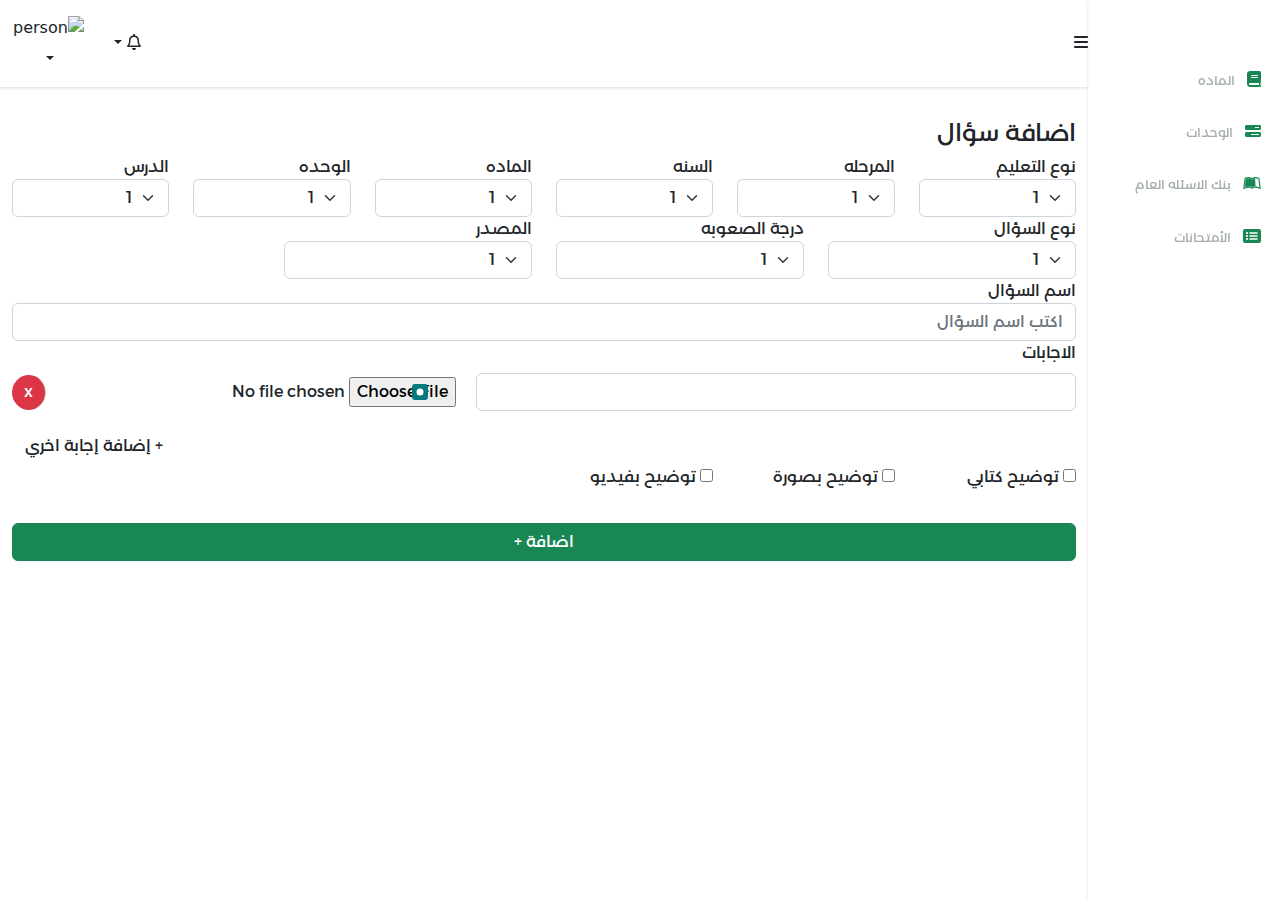
==== add-asks.html @ 7ccef37f "dashboard" ====
<!DOCTYPE html>
<html lang="en">
  <head>
    <meta charset="UTF-8" />
    <meta name="viewport" content="width=device-width, initial-scale=1.0" />
    <!-- ? Main CSS -->
    <link rel="stylesheet" href="" />
    <link rel="stylesheet" href="css/bootstrap.min.css" />
    <link rel="stylesheet" href="css/fontawesome.min.css" />
    <!-- ? Custom CSS -->
    <link rel="stylesheet" href="css/dataTables.bootstrap5.min.css" />
    <link rel="stylesheet" href="css/nasra.css" />
    <!-- ? Custom CSS -->
    <!-- ? Main JavaScript -->
    <script src="js/jquery-3.5.1.min.js"></script>
    <script src="js/bootstrap.min.js"></script>
    <script src="js/all.min.js"></script>
    <script src="js/fontawesome.min.js"></script>
    <!-- ? Main JavaScript -->
    <!-- ? Custom JavaScript -->
    <script src="https://unpkg.com/@lottiefiles/lottie-player@latest/dist/lottie-player.js"></script>
    <script src="js/charts.js"></script>
    <script src="js/jquery.dataTables.min.js"></script>
    <script src="js/dataTables.bootstrap5.min.js"></script>
    <!-- ? Custom JavaScript -->

    <title>index</title>
  </head>
  <body data-spy="scroll" data-target=".navbar">
    <div class="d-flex sidemobile p-0">
      <!-- ======= Start Sidebar ======= -->
      <section class="sidebar open">
        <ul
          class="nav nav-pills flex-column mb-sm-auto mb-0 align-items-center align-items-sm-start"
          id="menu"
        >
          <li class="nav-item">
            <img src="mida/شفيعا1.png" alt="" />
          </li>
          <li class="nav-item">
            <a href="index.html" class="nav-link align-middle">
              <i class="fa-solid fa-book"></i>
              
              <span>الماده</span>
            </a>
          </li>
          <li class="nav-item">
            <a href="unit.html" class="nav-link align-middle">
              <i class="fa-solid fa-bars-progress"></i>
                            <span>الوحدات</span>
            </a>
          </li>
          <li class="nav-item">
            <a href="ask_bank.html" class="nav-link align-middle">
              <i class="fa-brands fa-leanpub"></i>
              <span>بنك الاسئله العام</span>
            </a>
          </li>
          <li class="nav-item">
            <a href="exsams.html" class="nav-link align-middle">
              <i class="fa-solid fa-rectangle-list"></i>
              <span>الأمتحانات</span>
            </a>
          </li>
        </ul>
      </section>
      <!-- ======= end Sidebar ======= -->

      <!-- ======= Main ======= -->
      <section class="index_cards">
        <!-- ======= Start navbar ======= -->
        <nav class="navbar lets">
          <div class="menuu">
            <div class="menu">
              <i class="fa-solid fa-bars"></i>
            </div>
          </div>

          <div class="beell">
            <div class="dropdown d-inline-block">
              <button
                class="btn dropdown-toggle"
                type="button"
                id="dropdownMenuButton1"
                data-bs-toggle="dropdown"
                aria-expanded="false"
              >
                <i class="fa-regular fa-bell"></i>
              </button>
              <ul class="dropdown-menu" aria-labelledby="dropdownMenuButton1">
                <li>
                  <a class="dropdown-item" href="#">1</a>
                  <a class="dropdown-item" href="#">2</a>
                  <a class="dropdown-item" href="#">3</a>
                </li>
              </ul>
            </div>
            <div class="dropdown d-inline-block">
              <button
                class="btn dropdown-toggle"
                type="button"
                id="dropdownMenuButton1"
                data-bs-toggle="dropdown"
                aria-expanded="false"
              >
                <div class="img-text">
                  <img src="mida/user.png" class="admin_img" alt="person" />
                  <h4></h4>
                </div>
              </button>
              <ul class="dropdown-menu" aria-labelledby="dropdownMenuButton1">
                <li>
                  <a class="dropdown-item" href="seting-acount.html"
                    >اعدادات الحساب
                  </a>
                </li>
                <li>
                  <a class="dropdown-item" href="General-Settings.html"
                    >Setting</a
                  >
                </li>
                <li><a class="dropdown-item" href="#">Logout</a></li>
              </ul>
            </div>
          </div>
        </nav>
        <!-- end nav -->
        <div class="container">
          <div class="d-flex justify-content-between align-items-center"></div>
          <form action="#">
            <div class="sec-hidden" id="myDIV">
              <div class="add-sub">
                <h4 class="sec_title">اضافة سؤال</h4>
                <div class="row">
                  <div class="col-lg-2 col-md-12 col-12">
                    <div class="form-group">
                      <label for="">نوع التعليم</label>
                      <select name="" id="" class="form-select" title="اختر">
                        <option value="">1</option>
                        <option value="">2</option>
                      </select>
                    </div>
                  </div>
                  <div class="col-lg-2 col-md-12 col-12">
                    <label for="">المرحله</label>
                    <select name="" id="" class="form-select" title="اختر">
                        <option value="">1</option>
                        <option value="">2</option>
                      </select>
                  </div>
                  <div class="col-lg-2 col-md-12 col-12">
                    <label for="">السنه</label>
                    <select name="" id="" class="form-select" title="اختر">
                        <option value="">1</option>
                        <option value="">2</option>
                      </select>
                  </div>
                  <div class="col-lg-2 col-md-12 col-12">
                    <label for="">الماده</label>
                    <select name="" id="" class="form-select" title="اختر">
                        <option value="">1</option>
                        <option value="">2</option>
                      </select>
                  </div>
                  <div class="col-lg-2 col-md-12 col-12">
                    <label for="">الوحده</label>
                    <select name="" id="" class="form-select" title="اختر">
                        <option value="">1</option>
                        <option value="">2</option>
                      </select>
                  </div>
                  <div class="col-lg-2 col-md-12 col-12">
                    <label for="">الدرس</label>
                    <select name="" id="" class="form-select" title="اختر">
                        <option value="">1</option>
                        <option value="">2</option>
                      </select>
                  </div>
                </div>
                <div class="row">
                  <div class="col-lg-3 col-md-12 col-12">
                    <label for=""> نوع السؤال</label>
                    <select name="" id="" class="form-select" title="اختر">
                      <option value="">1</option>
                      <option value="">2</option>
                    </select>
                  </div>
                  <div class="col-lg-3 col-md-12 col-12">
                    <label for=""> درجة الصعوبه</label>
                    <select name="" id="" class="form-select" title="اختر">
                      <option value="">1</option>
                      <option value="">2</option>
                    </select>
                  </div>
                  <div class="col-lg-3 col-md-12 col-12">
                    <label for=""> المصدر</label>
                    <select name="" id="" class="form-select" title="اختر">
                      <option value="">1</option>
                      <option value="">2</option>
                    </select>
                  </div>

                  <div class="col-lg-12 col-md-12 col-12">
                    <label for="">اسم السؤال</label>
                    <input
                      type="text"
                      name=""
                      id=""
                      class="form-control"
                      placeholder="اكتب اسم السؤال"
                    />
                  </div>

                  <div class="col-lg-12 col-md-12 col-12">
                    <div id="AppendAnswerNewQuestion" class="AppendAnswer">
                      <label for="" class="mb-2">الاجابات</label>
                      <div class="d-flex align-items-center append_answer">
                        <input
                          type="text"
                          name=""
                          id=""
                          class="form-control"
                          placeholder=""
                        />
                        <input type="file" />

                        <button type="button" class="remove btn">x</button>

                        <input
                          type="radio"
                          class="form-check-input"
                          name="radioAnswer"
                          id=""
                          checked
                        />
                      </div>
                    </div>
                    <small class="d-block text-start"
                      ><button id="btnAddNew" class="btn btnAdd" type="button">
                        + إضافة إجابة اخري
                      </button></small
                    >
                    <script>
                      $(function () {
                        $("#btnAddNew").bind("click", function () {
                          var div = $("<div />");
                          div.html(GetDynamicNewAnswer(""));
                          $("#AppendAnswerNewQuestion").append(div);
                        });
                        $("body").on("click", ".remove", function () {
                          $(this).closest("div").remove();
                        });
                      });
                      function GetDynamicNewAnswer(value) {
                        return (
                          '<div class="d-flex align-items-center append_answer">' +
                          '<input type="text" name="" id="" class="form-control" placeholder="">' +
                          '<input type="file">' +
                          '<button type="button" class="remove btn">x</button>' +
                          '<input type="radio" class="form-check-input" name="radioAnswer" id="">' +
                          "</div>"
                        );
                      }
                    </script>
                  </div>
                </div>
              </div>
            </div>
            <div class="row">
                <div class="col-lg-2 col-md-12 col-12">
                  <div class="form-check">
                    <input type="checkbox" value="" id="text-checkbox" class="content-checkbox" data-target="text-show" />
                    <label for="text-checkbox">توضيح كتابي</label>
                  </div>
                </div>
                <div class="col-lg-2 col-md-12 col-12">
                  <div class="form-check">
                    <input type="checkbox" value="" id="photo-checkbox" class="content-checkbox" data-target="photo-show" />
                    <label for="photo-checkbox">توضيح بصورة</label>
                  </div>
                </div>
                <div class="col-lg-2 col-md-12 col-12">
                  <div class="form-check">
                    <input type="checkbox" value="" id="video-checkbox" class="content-checkbox" data-target="video-show" />
                    <label for="video-checkbox">توضيح بفيديو</label>
                  </div>
                </div>
              </div>
            
              <div class="all">
                <div class="row">
                    <div class="col-lg-2 col-12 col-md-12">
                        <div class="text-show" id="text-show">
                            <input type="text" class="form-control" id="show-text"  placeholder="ادخل التوضيح"/>
                          </div>
                    </div>
                    <div class="col-lg-2 col-12 col-md-12">
                        <div class="text-show" id="photo-show">
                            <input type="file" class="form-control" id="show-file" />
                          </div>
                    </div>
                    <div class="col-lg-2 col-12 col-md-12">
                        <div class="text-show" id="video-show">
                            <input type="file" class="form-control" id="show-video" />
                          </div>
                    </div>
                </div>
               
               
               
              </div>
            
              <script src="https://code.jquery.com/jquery-3.6.4.min.js"></script>
              <script>
                $(document).ready(function () {
                  $('.content-checkbox').change(function () {
                    var targetId = $(this).data('target');
                    if ($(this).prop('checked')) {
                      $('#' + targetId).show();
                    } else {
                      $('#' + targetId).hide();
                    }
                  });
                });
              </script>

            <button type="button" class="btn btn-success add">اضافة +</button>
          </form>
        </div>
      </section>
      <script>
        document.addEventListener("DOMContentLoaded", function () {
          let addBtn = document.getElementById("reprtBtn");
          let addNowBtn = document.getElementById("addNow");
          let appendSection = document.getElementById("myDIV");

          addBtn.addEventListener("click", function () {
            let newSection = appendSection.cloneNode(true);
            resetInputValues(newSection);

            // Replace the "اضافة سؤال" button with the trash button
            replaceAddButtonWithTrashButton(addBtn, newSection);

            // Insert the new section after the existing section
            appendSection.insertAdjacentElement("afterend", newSection);

            // Display the "إضافة الآن" button
            appendSection.style.display = "block";
            addNowBtn.style.display = "block";
          });

          function resetInputValues(section) {
            let inputs = section.querySelectorAll("input");
            inputs.forEach(function (input) {
              if (input.type === "text") {
                input.value = "";
              } else if (input.type === "radio") {
                input.checked = false;
              }
            });
          }

          function replaceAddButtonWithTrashButton(addButton, section) {
            addButton.style.display = "none"; // Hide the "اضافة سؤال" button

            let trashButton = document.createElement("button");
            trashButton.type = "button";
            trashButton.classList.add(
              "btn",
              "SecondButton",
              "ng",
              "d-block",
              "mb-3",
              "px-5",
              "trash-icon"
            );
            trashButton.innerText = "حذف السؤال";
            trashButton.addEventListener("click", function () {
              section.remove(); // Remove the corresponding section when the trash button is clicked
              addBtn.style.display = "block"; // Show the "اضافة سؤال" button again
            });

            section.appendChild(trashButton); // Append the trash button to the new section
          }
        });
      </script>

      <!-- ======= Chart onload =========== -->
      <script src="js/main.js"></script>
      <script src="js/counterup.min.js"></script>
      <script src="js/waypoints.min.js"></script>
    </div>
  </body>
</html>
---- css/nasra.css ----
* {
  -webkit-box-sizing: border-box;
  -moz-box-sizing: border-box;
  box-sizing: border-box;
}
@font-face {
  font-family: "light";
  src: url("../fonts/ArbFONTS-Montserrat-Arabic-Light.ttf");
}

@font-face {
  font-family: "regular";
  src: url("../fonts/ArbFONTS-Montserrat-Arabic-Regular.ttf");
}

@font-face {
  font-family: "semibold";
  src: url("../fonts/ArbFONTS-Montserrat-Arabic-SemiBold.ttf");
}

@font-face {
  font-family: "bold";
  src: url("../fonts/ArbFONTS-Montserrat-Arabic-Bold.ttf");
}
body {
  direction: rtl;
}
a {
  text-decoration: none;
}

nav.navbar.lets {
  align-items: center;
  display: flex;
  box-shadow: -1px 1px 3px #00000024;
  justify-content: space-between;
}
img.logo-shaf {
  width: 5%;
}
.beell {
  display: flex;
  justify-content: center;
  align-items: center;
}


.sidebar li.nav-item {
  text-align: center;
}
.sidebar li.nav-item img {
  width: 60%;
}

.sidebar {
  display: block;
  margin-right: 0%;
  width: 5%;
  transition: 0.7s;
  background-image: url(../mida/backgroungsidbar.png);
  min-height: 100vh;
  padding: 2rem 0;
  position: fixed;
  right: 0;
  z-index: 999;
  box-shadow: 0px 1px 3px 0px #0000001f;
}
.sidebar.open,
.sidebar.opened {
  transition: 0.7s;
  width: 15%;
  margin-right: 0%;
  height: 100%;
  overflow-y: auto;
}
.sidebar.open::-webkit-scrollbar-track,
.sidebar.opened::-webkit-scrollbar-track {
  display: none;
  transition: 0.7s ease-in-out;
}
.sidebar.open::-webkit-scrollbar,
.sidebar.opened::-webkit-scrollbar {
  display: none;
  transition: 0.7s ease-in-out;
}
.sidebar.open::-webkit-scrollbar-thumb,
.sidebar.opened::-webkit-scrollbar-thumb {
  display: none;
  transition: 0.7s ease-in-out;
}
.sidebar.open:hover,
.sidebar.opened:hover {
  transition: 0.7s ease-in-out;
}
.sidebar.open:hover::-webkit-scrollbar-track,
.sidebar.opened:hover::-webkit-scrollbar-track {
  -webkit-box-shadow: inset 0 0 6px rgba(0, 0, 0, 0.3);
  border-radius: 10px;
  background-color: #f5f5f5;
  transition: 0.7s ease-in-out;
  display: block;
}
.sidebar.open:hover::-webkit-scrollbar,
.sidebar.opened:hover::-webkit-scrollbar {
  width: 3px;
  background-color: #f5f5f5;
  transition: 0.7s ease-in-out;
  display: block;
}
.sidebar.open:hover::-webkit-scrollbar-thumb,
.sidebar.opened:hover::-webkit-scrollbar-thumb {
  border-radius: 10px;
  -webkit-box-shadow: inset 0 0 6px rgba(0, 0, 0, 0.3);
  transition: 0.7s ease-in-out;
  display: block;
}
.sidebar.open .image_logo .logo,
.sidebar.opened .image_logo .logo {
  width: 60%;
}
.sidebar.open .nav-pills .nav-link,
.sidebar.opened .nav-pills .nav-link {
  text-align: start;
}
.sidebar.open .nav-pills .nav-link svg.dot,
.sidebar.opened .nav-pills .nav-link svg.dot {
  color: #828c8d;
  font-size: 0.5rem;
  margin-inline-start: 1.5rem;
}
.sidebar.open .nav-pills .nav-link span,
.sidebar.opened .nav-pills .nav-link span {
  display: inline-block;
}
.sidebar.open .nav-pills .nav-link img,
.sidebar.opened .nav-pills .nav-link img {
  display: inline !important;
  margin: 0 !important;
}
.sidebar.open .nav-pills .accordion-button svg,
.sidebar.opened .nav-pills .accordion-button svg {
  display: block;
}
.sidebar .image_logo {
  width: 100%;
}
.sidebar .image_logo .logo {
  width: 100%;
  margin: 0 auto 1rem;
  display: block;
  padding: 0 1.5rem;
}
.sidebar .accordion-button {
  width: 100%;
  font-family: "semibold";
  padding: 0;
}
.sidebar .accordion-button::after {
  margin-right: auto;
  margin-left: 0;
  width: 1rem;
  height: 1rem;
  background-size: 1rem;
  filter: brightness(0) invert(1);
}
.sidebar .nav-pills {
  width: 100%;
  font-family: "semibold";
  padding: 0;
}
.sidebar .nav-pills .accordion-button {
  display: block;
}
.sidebar .nav-pills .accordion-button.collapsed {
  background-color: transparent !important;
  box-shadow: none;
}
.sidebar .nav-pills .accordion-button.collapsed svg {
  transform: rotate(180deg);
}
.sidebar .nav-pills .accordion-button svg {
  float: right;
  font-size: 1.1rem;
  margin-top: 0.2rem;
  color: #828c8d;
  transform: rotate(0deg);
  display: none;
}
.sidebar .nav-pills .accordion-button:focus {
  border-color: unset;
  box-shadow: none;
}
.sidebar .nav-pills .accordion-button:not(.collapsed) {
  color: var(--color-primary);
  transition: 0.7s ease-in-out;
}
.sidebar .nav-pills .accordion-button:not(.collapsed)::after {
  margin-right: auto;
  margin-left: 0;
  width: 1rem;
  height: 1rem;
  background-size: 1rem;
}
.sidebar .nav-pills .nav-item {
  width: 100%;
  margin: 0.3rem 0;
  list-style: none;
  font-size: 0.9rem;
  margin: 0;
  padding: 0;
}
.sidebar .nav-pills .nav-item .nav-link {
  text-align: start;
  padding: 1rem 1.2rem;
  font-size: 0.85rem;
  background-color: transparent;
  margin-bottom: 0;
}
.sidebar .nav-pills .nav-item .nav-link span {
  color: #a5afad;
  margin: 0 5%;
  font-family: "regular";
  font-size: 0.8rem;
}
.sidebar .nav-pills .nav-item:hover {
  background-color: #06787e1e;
}

.sidebar .nav-pills .nav-item:hover span {
  color: #06787e;
}
.sidebar .nav-pills .nav-item .nav-link img {
  width: 25px;
  height: 25px;
  display: block;
  margin: 0 auto;
}
.sidebar .nav-pills .nav-item .nav-link.active {
  border-inline-end: 0;
  background-color: rgba(255, 255, 255, 0.12);
  border-inline-end: 3px solid #fff;
  border-radius: 0;
}
.sidebar .nav-pills .nav-item .nav-link.active span {
  font-family: "semibold";
}
.sidebar.open ~ .index_cards,
.sidebar.opened ~ .index_cards {
  width: 85%;
  margin-inline-start: 15%;
  transition: 1s ease-in-out;
}
.sidebar ~ .index_cards {
  width: 95%;
  margin-inline-start: 5%;
  transition: 1s ease-in-out;
}
.headers {
  margin-top: 2rem;
  display: flex;
  justify-content: space-between;
  align-items: center;
  font-family: "regular";
}
.fliter {
  display: flex;
  align-items: center;
  justify-content: space-between;
  gap: 20px;
  font-family: "regular";
}
.content {
  border: 1px solid rgba(0, 0, 0, 0.219);
  margin-top: 1rem;
  padding: 2rem;
  min-height: 100vh;
  border-radius: 10px;
}
table.table {
  border: 1px solid rgba(0, 0, 0, 0.219);
  margin-top: 2rem;
  text-align: center;
  font-family: "regular";
  min-width: 900px;
}
table.table thead {
  background-color: aliceblue;
}
.add-sub {
  margin-top: 2rem;
  font-family: "regular";
}
button.btn.btn-success.add {
  margin-top: 2rem;
  width: 100%;
  font-family: "regular";
}
td.right {
  color: green;
}
td.wroing {
  color: red;
}
.append_answer .remove.btn {
  background-color: #dc3545;
  color: #fff;
  display: flex;
  align-items: center;
  justify-content: center;
  width: 35px;
  height: 35px;
  margin: 0;
  margin-inline-start: 1rem;
  border-radius: 50%;
  border: rgba(0, 0, 0, 0);
  border-inline-start: 1px solid #cdcdcd;
}
.append_answer {
  margin-bottom: 1rem;
  position: relative;
  gap: 20px;
}
.append_answer .form-check-input {
    position: absolute;
    left: 25rem;
    margin-top: 0;
    background-color: rgba(6, 121, 126, 0.1);
    border-color: rgba(0, 0, 0, 0);
    border-radius: 3px;
}
.form-check-input:checked[type=radio] {
    background-color: #06797e;
}
.all  input{
    margin-top: 10px;
}
.text-show {
    display: none;
  }
  .form-check {
    font-family: 'regular';
}
.menu {
  cursor: pointer;
}
.main-all {
  margin-top: 2rem;
  font-family: "regular";
}
.all-button {
  display: flex;
  margin-top: 2rem;
  flex-wrap: wrap;
}
.all-button button {
  margin-top: 0.5rem;
}
button.btn.SecondButton , button.btn.PrimaryButton.mio {
  background-color: #198754;;
  color: white;
  border: unset;
  transition: 0.7s;
}
button.btn.SecondButton:hover {
  background-color: white;
  border: 1px solid #198754;
  color: #198754;
}
button.btn.PrimaryButton.mio:hover {
  background-color: white;
  border: 1px solid #198754;
  color: #198754;
}
.modal-content {
  min-width: 934px;
}
.addB {
  margin-bottom: 0.5rem;
}
.sidebar svg {
  color: #198754;
  font-size: 1rem;
}
input.form-check-input.nsa {
  left: 5rem;
}
@media only screen and (max-width: 600px) {
 

  .sidebar .nav-pills .nav-item .nav-link {
    padding: 10px;
  }
  .sidebar .nav-pills {
    width: 60%;
    padding: 0.5rem 0.5rem;
    
  }
  .sidebar.open .nav-pills .nav-item {
    width: 20%;
  }
  .sidebar.open .nav-pills .nav-item .nav-link span {
    font-size: 0.5rem;
  }
  .sidebar.open, .sidebar.opened {
    width: 0;
}
.sidebar {
  width: 100%;
  position: fixed !important;
  top: 0;
  z-index: 9999;
  height: 100%;
  min-height: 100vh;
  background-color: rgba(0,0,0,.7);
  padding: 0;
  overflow-y: AUTO;
}
.sidebar .nav-pills {
  width: 39%;
  background-color:white;
  padding: 2rem 1rem;
  color: black;
  min-height: 100%;
}
.sidebar.open ~ .index_cards, .sidebar.opened ~ .index_cards {
  width: 100%;
  margin-inline-start: unset;
}
  
}
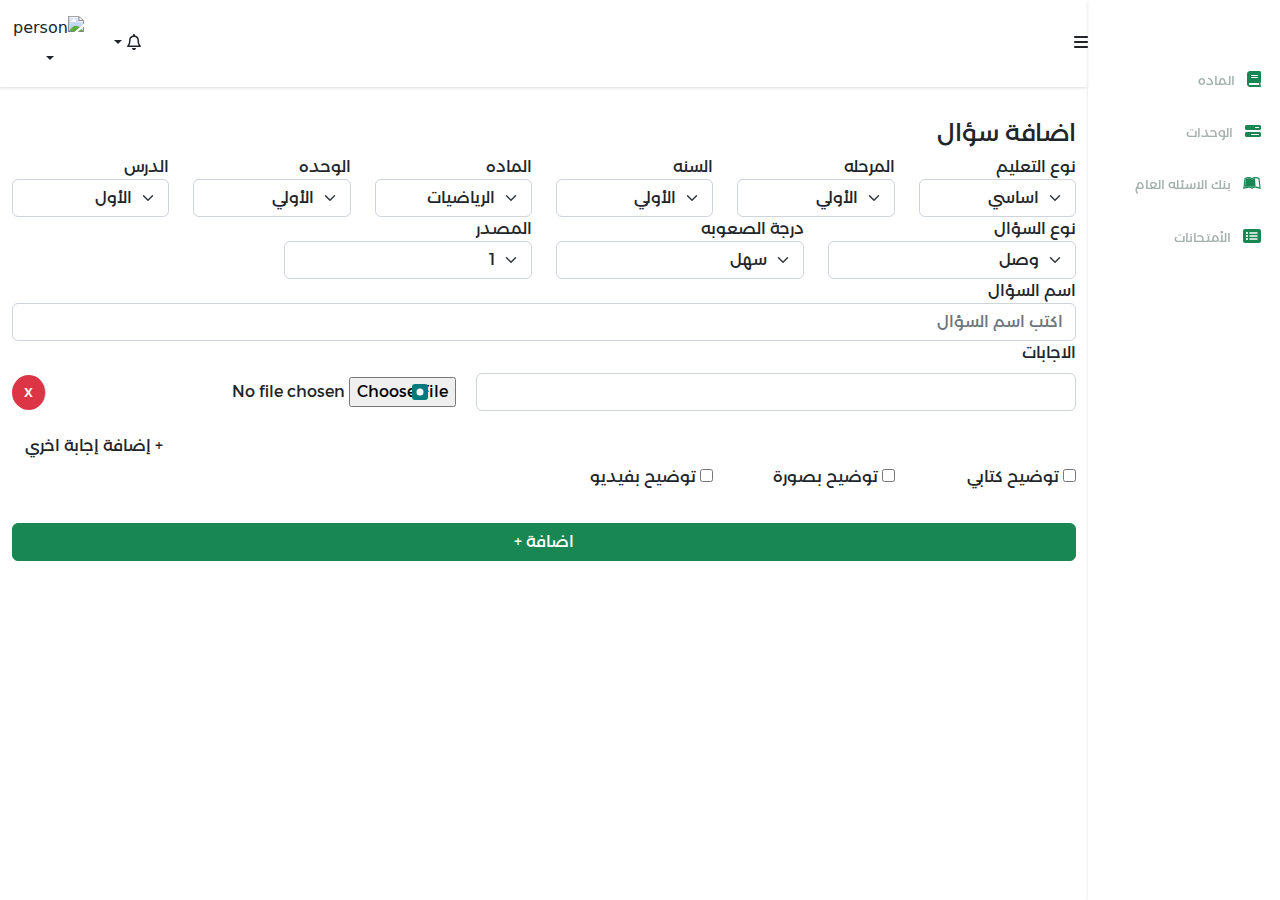
==== commit 5ccf38b9: "dashboard" ====
--- a/add-asks.html
+++ b/add-asks.html
@@ -136,44 +136,44 @@
                     <div class="form-group">
                       <label for="">نوع التعليم</label>
                       <select name="" id="" class="form-select" title="اختر">
-                        <option value="">1</option>
-                        <option value="">2</option>
+                        <option value="">اساسي</option>
+                        <option value="">جامعي</option>
                       </select>
                     </div>
                   </div>
                   <div class="col-lg-2 col-md-12 col-12">
                     <label for="">المرحله</label>
                     <select name="" id="" class="form-select" title="اختر">
-                        <option value="">1</option>
-                        <option value="">2</option>
+                        <option value="">الأولي </option>
+                        <option value="">الثانيه</option>
                       </select>
                   </div>
                   <div class="col-lg-2 col-md-12 col-12">
                     <label for="">السنه</label>
                     <select name="" id="" class="form-select" title="اختر">
-                        <option value="">1</option>
-                        <option value="">2</option>
+                        <option value="">الأولي</option>
+                        <option value="">الثانيه</option>
                       </select>
                   </div>
                   <div class="col-lg-2 col-md-12 col-12">
                     <label for="">الماده</label>
                     <select name="" id="" class="form-select" title="اختر">
-                        <option value="">1</option>
-                        <option value="">2</option>
+                        <option value="">الرياضيات</option>
+                        <option value="">الاحياء</option>
                       </select>
                   </div>
                   <div class="col-lg-2 col-md-12 col-12">
                     <label for="">الوحده</label>
                     <select name="" id="" class="form-select" title="اختر">
-                        <option value="">1</option>
-                        <option value="">2</option>
+                        <option value="">الأولي</option>
+                        <option value="">الثانيه</option>
                       </select>
                   </div>
                   <div class="col-lg-2 col-md-12 col-12">
                     <label for="">الدرس</label>
                     <select name="" id="" class="form-select" title="اختر">
-                        <option value="">1</option>
-                        <option value="">2</option>
+                        <option value="">الأول</option>
+                        <option value="">الثاني</option>
                       </select>
                   </div>
                 </div>
@@ -181,15 +181,16 @@
                   <div class="col-lg-3 col-md-12 col-12">
                     <label for=""> نوع السؤال</label>
                     <select name="" id="" class="form-select" title="اختر">
-                      <option value="">1</option>
-                      <option value="">2</option>
+                      <option value="">وصل</option>
+                      <option value="">رتب</option>
                     </select>
                   </div>
                   <div class="col-lg-3 col-md-12 col-12">
                     <label for=""> درجة الصعوبه</label>
                     <select name="" id="" class="form-select" title="اختر">
-                      <option value="">1</option>
-                      <option value="">2</option>
+                      <option value="">سهل</option>
+                      <option value="">صعب</option>
+                      <option value="">أكثر صعوبه</option>
                     </select>
                   </div>
                   <div class="col-lg-3 col-md-12 col-12">
--- a/css/nasra.css
+++ b/css/nasra.css
@@ -416,7 +416,7 @@
   overflow-y: AUTO;
 }
 .sidebar .nav-pills {
-  width: 39%;
+  width: 51%;
   background-color:white;
   padding: 2rem 1rem;
   color: black;
@@ -426,5 +426,13 @@
   width: 100%;
   margin-inline-start: unset;
 }
+.append_answer .form-check-input {
+  
+  left: 14rem;
+
+}
+.menu {
+  margin-right: 10px;
+}
   
 }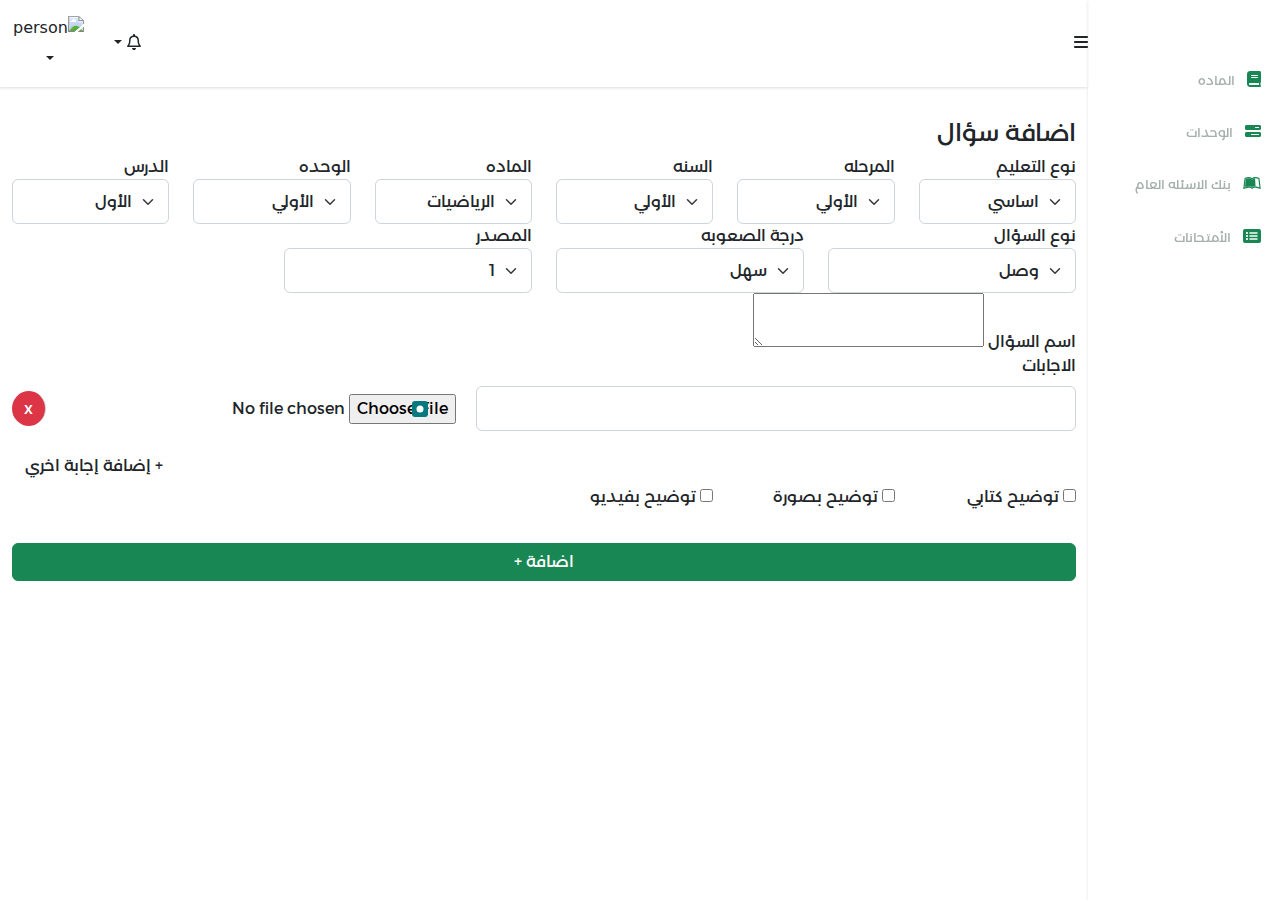
==== commit e94d4558: "nasra" ====
--- a/add-asks.html
+++ b/add-asks.html
@@ -10,6 +10,10 @@
     <!-- ? Custom CSS -->
     <link rel="stylesheet" href="css/dataTables.bootstrap5.min.css" />
     <link rel="stylesheet" href="css/nasra.css" />
+    <link
+      href="https://cdn.jsdelivr.net/npm/summernote@0.8.18/dist/summernote.min.css"
+      rel="stylesheet"
+    />
     <!-- ? Custom CSS -->
     <!-- ? Main JavaScript -->
     <script src="js/jquery-3.5.1.min.js"></script>
@@ -40,14 +44,14 @@
           <li class="nav-item">
             <a href="index.html" class="nav-link align-middle">
               <i class="fa-solid fa-book"></i>
-              
+
               <span>الماده</span>
             </a>
           </li>
           <li class="nav-item">
             <a href="unit.html" class="nav-link align-middle">
               <i class="fa-solid fa-bars-progress"></i>
-                            <span>الوحدات</span>
+              <span>الوحدات</span>
             </a>
           </li>
           <li class="nav-item">
@@ -144,37 +148,37 @@
                   <div class="col-lg-2 col-md-12 col-12">
                     <label for="">المرحله</label>
                     <select name="" id="" class="form-select" title="اختر">
-                        <option value="">الأولي </option>
-                        <option value="">الثانيه</option>
-                      </select>
+                      <option value="">الأولي</option>
+                      <option value="">الثانيه</option>
+                    </select>
                   </div>
                   <div class="col-lg-2 col-md-12 col-12">
                     <label for="">السنه</label>
                     <select name="" id="" class="form-select" title="اختر">
-                        <option value="">الأولي</option>
-                        <option value="">الثانيه</option>
-                      </select>
+                      <option value="">الأولي</option>
+                      <option value="">الثانيه</option>
+                    </select>
                   </div>
                   <div class="col-lg-2 col-md-12 col-12">
                     <label for="">الماده</label>
                     <select name="" id="" class="form-select" title="اختر">
-                        <option value="">الرياضيات</option>
-                        <option value="">الاحياء</option>
-                      </select>
+                      <option value="">الرياضيات</option>
+                      <option value="">الاحياء</option>
+                    </select>
                   </div>
                   <div class="col-lg-2 col-md-12 col-12">
                     <label for="">الوحده</label>
                     <select name="" id="" class="form-select" title="اختر">
-                        <option value="">الأولي</option>
-                        <option value="">الثانيه</option>
-                      </select>
+                      <option value="">الأولي</option>
+                      <option value="">الثانيه</option>
+                    </select>
                   </div>
                   <div class="col-lg-2 col-md-12 col-12">
                     <label for="">الدرس</label>
                     <select name="" id="" class="form-select" title="اختر">
-                        <option value="">الأول</option>
-                        <option value="">الثاني</option>
-                      </select>
+                      <option value="">الأول</option>
+                      <option value="">الثاني</option>
+                    </select>
                   </div>
                 </div>
                 <div class="row">
@@ -203,13 +207,7 @@
 
                   <div class="col-lg-12 col-md-12 col-12">
                     <label for="">اسم السؤال</label>
-                    <input
-                      type="text"
-                      name=""
-                      id=""
-                      class="form-control"
-                      placeholder="اكتب اسم السؤال"
-                    />
+                    <textarea id="summernote" name="editordata"></textarea>
                   </div>
 
                   <div class="col-lg-12 col-md-12 col-12">
@@ -268,62 +266,82 @@
               </div>
             </div>
             <div class="row">
-                <div class="col-lg-2 col-md-12 col-12">
-                  <div class="form-check">
-                    <input type="checkbox" value="" id="text-checkbox" class="content-checkbox" data-target="text-show" />
-                    <label for="text-checkbox">توضيح كتابي</label>
-                  </div>
-                </div>
-                <div class="col-lg-2 col-md-12 col-12">
-                  <div class="form-check">
-                    <input type="checkbox" value="" id="photo-checkbox" class="content-checkbox" data-target="photo-show" />
-                    <label for="photo-checkbox">توضيح بصورة</label>
-                  </div>
-                </div>
-                <div class="col-lg-2 col-md-12 col-12">
-                  <div class="form-check">
-                    <input type="checkbox" value="" id="video-checkbox" class="content-checkbox" data-target="video-show" />
-                    <label for="video-checkbox">توضيح بفيديو</label>
-                  </div>
+              <div class="col-lg-2 col-md-12 col-12">
+                <div class="form-check">
+                  <input
+                    type="checkbox"
+                    value=""
+                    id="text-checkbox"
+                    class="content-checkbox"
+                    data-target="text-show"
+                  />
+                  <label for="text-checkbox">توضيح كتابي</label>
                 </div>
               </div>
-            
-              <div class="all">
-                <div class="row">
-                    <div class="col-lg-2 col-12 col-md-12">
-                        <div class="text-show" id="text-show">
-                            <input type="text" class="form-control" id="show-text"  placeholder="ادخل التوضيح"/>
-                          </div>
-                    </div>
-                    <div class="col-lg-2 col-12 col-md-12">
-                        <div class="text-show" id="photo-show">
-                            <input type="file" class="form-control" id="show-file" />
-                          </div>
-                    </div>
-                    <div class="col-lg-2 col-12 col-md-12">
-                        <div class="text-show" id="video-show">
-                            <input type="file" class="form-control" id="show-video" />
-                          </div>
-                    </div>
-                </div>
-               
-               
-               
+              <div class="col-lg-2 col-md-12 col-12">
+                <div class="form-check">
+                  <input
+                    type="checkbox"
+                    value=""
+                    id="photo-checkbox"
+                    class="content-checkbox"
+                    data-target="photo-show"
+                  />
+                  <label for="photo-checkbox">توضيح بصورة</label>
+                </div>
               </div>
-            
-              <script src="https://code.jquery.com/jquery-3.6.4.min.js"></script>
-              <script>
-                $(document).ready(function () {
-                  $('.content-checkbox').change(function () {
-                    var targetId = $(this).data('target');
-                    if ($(this).prop('checked')) {
-                      $('#' + targetId).show();
-                    } else {
-                      $('#' + targetId).hide();
-                    }
-                  });
+              <div class="col-lg-2 col-md-12 col-12">
+                <div class="form-check">
+                  <input
+                    type="checkbox"
+                    value=""
+                    id="video-checkbox"
+                    class="content-checkbox"
+                    data-target="video-show"
+                  />
+                  <label for="video-checkbox">توضيح بفيديو</label>
+                </div>
+              </div>
+            </div>
+
+            <div class="all">
+              <div class="row">
+                <div class="col-lg-12 col-12 col-md-12">
+                  <div class="text-show" id="text-show">
+                    <input
+                      type="text"
+                      class="form-control"
+                      id="show-text"
+                      placeholder="ادخل التوضيح"
+                    />
+                  </div>
+                </div>
+                <div class="col-lg-12 col-12 col-md-12">
+                  <div class="text-show" id="photo-show">
+                    <input type="file" class="form-control" id="show-file" />
+                  </div>
+                </div>
+                <div class="col-lg-12 col-12 col-md-12">
+                  <div class="text-show" id="video-show">
+                    <input type="file" class="form-control" id="show-video" />
+                  </div>
+                </div>
+              </div>
+            </div>
+
+            <script src="https://code.jquery.com/jquery-3.6.4.min.js"></script>
+            <script>
+              $(document).ready(function () {
+                $(".content-checkbox").change(function () {
+                  var targetId = $(this).data("target");
+                  if ($(this).prop("checked")) {
+                    $("#" + targetId).show();
+                  } else {
+                    $("#" + targetId).hide();
+                  }
                 });
-              </script>
+              });
+            </script>
 
             <button type="button" class="btn btn-success add">اضافة +</button>
           </form>
@@ -385,11 +403,15 @@
           }
         });
       </script>
+      <script>
+        $(document).ready(function() {
+            $('#summernote').summernote();
+        });
+      </script>
 
       <!-- ======= Chart onload =========== -->
       <script src="js/main.js"></script>
-      <script src="js/counterup.min.js"></script>
-      <script src="js/waypoints.min.js"></script>
+    <script src="https://cdn.jsdelivr.net/npm/summernote@0.8.18/dist/summernote.min.js"></script>
     </div>
   </body>
 </html>
--- a/css/nasra.css
+++ b/css/nasra.css
@@ -43,7 +43,6 @@
   justify-content: center;
   align-items: center;
 }
-
 
 .sidebar li.nav-item {
   text-align: center;
@@ -321,24 +320,24 @@
   gap: 20px;
 }
 .append_answer .form-check-input {
-    position: absolute;
-    left: 25rem;
-    margin-top: 0;
-    background-color: rgba(6, 121, 126, 0.1);
-    border-color: rgba(0, 0, 0, 0);
-    border-radius: 3px;
-}
-.form-check-input:checked[type=radio] {
-    background-color: #06797e;
-}
-.all  input{
-    margin-top: 10px;
+  position: absolute;
+  left: 25rem;
+  margin-top: 0;
+  background-color: rgba(6, 121, 126, 0.1);
+  border-color: rgba(0, 0, 0, 0);
+  border-radius: 3px;
+}
+.form-check-input:checked[type="radio"] {
+  background-color: #06797e;
+}
+.all input {
+  margin-top: 10px;
 }
 .text-show {
-    display: none;
-  }
-  .form-check {
-    font-family: 'regular';
+  display: none;
+}
+.form-check {
+  font-family: "regular";
 }
 .menu {
   cursor: pointer;
@@ -355,8 +354,9 @@
 .all-button button {
   margin-top: 0.5rem;
 }
-button.btn.SecondButton , button.btn.PrimaryButton.mio {
-  background-color: #198754;;
+button.btn.SecondButton,
+button.btn.PrimaryButton.mio {
+  background-color: #198754;
   color: white;
   border: unset;
   transition: 0.7s;
@@ -384,16 +384,19 @@
 input.form-check-input.nsa {
   left: 5rem;
 }
+select.form-select {
+  height: 45px;
+}
+input.form-control {
+  height: 45px;
+}
 @media only screen and (max-width: 600px) {
- 
-
   .sidebar .nav-pills .nav-item .nav-link {
     padding: 10px;
   }
   .sidebar .nav-pills {
     width: 60%;
     padding: 0.5rem 0.5rem;
-    
   }
   .sidebar.open .nav-pills .nav-item {
     width: 20%;
@@ -401,38 +404,37 @@
   .sidebar.open .nav-pills .nav-item .nav-link span {
     font-size: 0.5rem;
   }
-  .sidebar.open, .sidebar.opened {
+  .sidebar.open,
+  .sidebar.opened {
     width: 0;
-}
-.sidebar {
-  width: 100%;
-  position: fixed !important;
-  top: 0;
-  z-index: 9999;
-  height: 100%;
-  min-height: 100vh;
-  background-color: rgba(0,0,0,.7);
-  padding: 0;
-  overflow-y: AUTO;
-}
-.sidebar .nav-pills {
-  width: 51%;
-  background-color:white;
-  padding: 2rem 1rem;
-  color: black;
-  min-height: 100%;
-}
-.sidebar.open ~ .index_cards, .sidebar.opened ~ .index_cards {
-  width: 100%;
-  margin-inline-start: unset;
-}
-.append_answer .form-check-input {
-  
-  left: 14rem;
-
-}
-.menu {
-  margin-right: 10px;
-}
-  
-}+  }
+  .sidebar {
+    width: 100%;
+    position: fixed !important;
+    top: 0;
+    z-index: 9999;
+    height: 100%;
+    min-height: 100vh;
+    background-color: rgba(0, 0, 0, 0.7);
+    padding: 0;
+    overflow-y: AUTO;
+  }
+  .sidebar .nav-pills {
+    width: 51%;
+    background-color: white;
+    padding: 2rem 1rem;
+    color: black;
+    min-height: 100%;
+  }
+  .sidebar.open ~ .index_cards,
+  .sidebar.opened ~ .index_cards {
+    width: 100%;
+    margin-inline-start: unset;
+  }
+  .append_answer .form-check-input {
+    left: 14rem;
+  }
+  .menu {
+    margin-right: 10px;
+  }
+}
